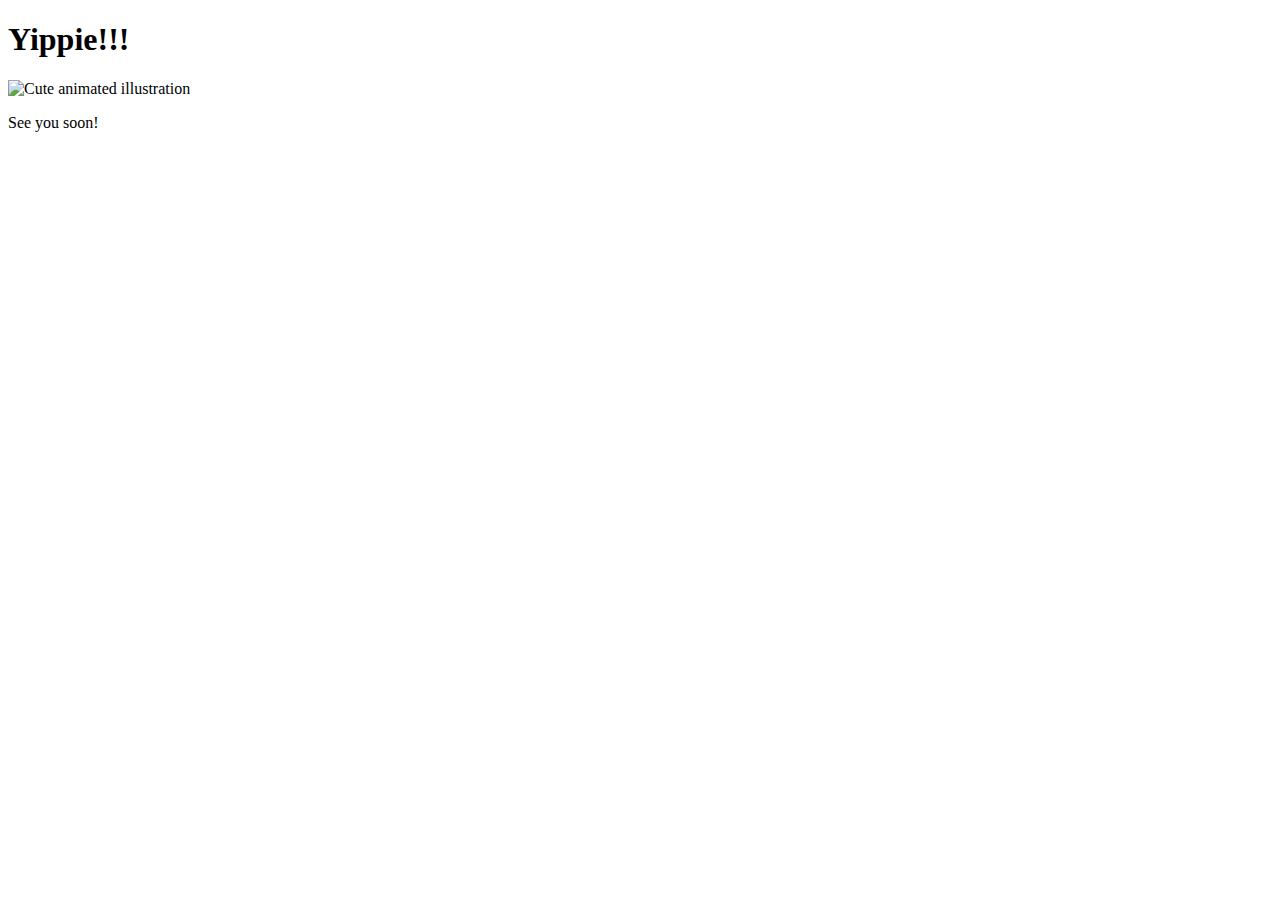
==== yes.html @ 65964881 "trying new things" ====
<!DOCTYPE html>
<html land = "en">
    <head>
        <link rel = "stylesheet" href ="./sourcepath">
    </head>

    <body>
        <div class ="conatiner">
            <div>
                <h1 class = "header_text">Yippie!!!</h1>
            </div>
            <div class = "gif_container">
                <img src="./sourcepath" alt = "Cute animated illustration">
            </div>
            <p class = "text"> See you soon! </p>
        </div>
    </body>

</html>
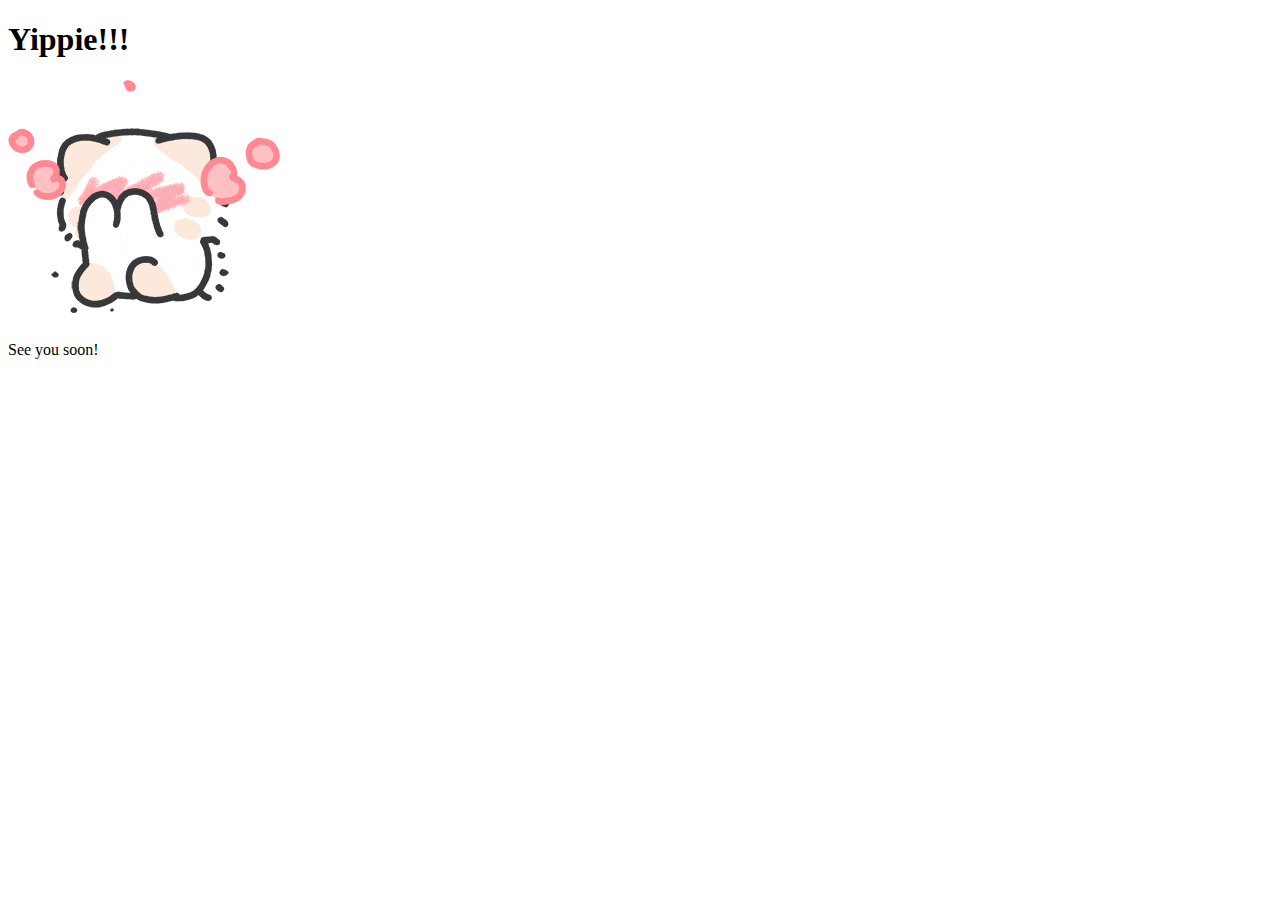
==== commit 905735a7: "trying did some changes" ====
--- a/yes.html
+++ b/yes.html
@@ -1,7 +1,7 @@
 <!DOCTYPE html>
 <html land = "en">
     <head>
-        <link rel = "stylesheet" href ="./sourcepath">
+        <link rel = "stylesheet" href ="./styles/css/yes_styles.css">
     </head>
 
     <body>
@@ -10,7 +10,7 @@
                 <h1 class = "header_text">Yippie!!!</h1>
             </div>
             <div class = "gif_container">
-                <img src="./sourcepath" alt = "Cute animated illustration">
+                <img src="./style/images/cute-cat.gif" alt = "Cute animation">
             </div>
             <p class = "text"> See you soon! </p>
         </div>
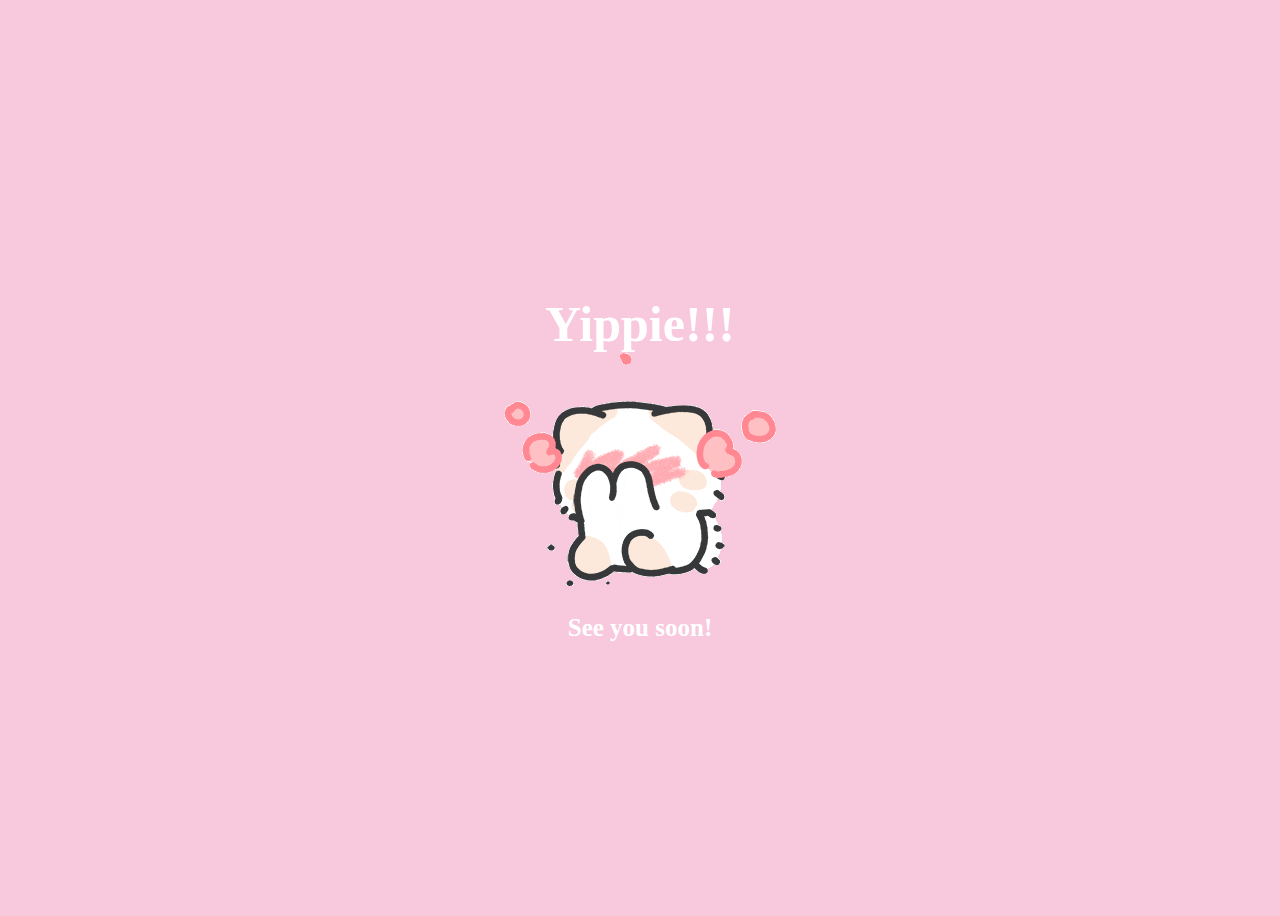
==== commit 8c27abc9: "pls work" ====
--- a/yes.html
+++ b/yes.html
@@ -1,19 +1,19 @@
 <!DOCTYPE html>
-<html land = "en">
+<html lang="en">
     <head>
-        <link rel = "stylesheet" href ="./styles/css/yes_styles.css">
-    </head>
-
+        <link rel="stylesheet" href="./style/css/yes_styles.css">
+        
+    </head> 
     <body>
-        <div class ="conatiner">
-            <div>
-                <h1 class = "header_text">Yippie!!!</h1>
+        <div class="container">
+            <div >
+                <h1 class = "header_text">Yippie!!! </h1>
             </div>
-            <div class = "gif_container">
-                <img src="./style/images/cute-cat.gif" alt = "Cute animation">
+            <div class="gif_container">
+                <img src="./style/images/cute-cat.gif" alt="Cute animation">
             </div>
-            <p class = "text"> See you soon! </p>
+            <p class = "text"> See you soon!</p>
         </div>
-    </body>
-
+       
+    </body> 
 </html>--- a/style/css/yes_styles.css
+++ b/style/css/yes_styles.css
@@ -0,0 +1,75 @@
+body {
+    display: flex;
+    justify-content: center;
+    align-items: center;
+    height: 100vh;
+    background-color: #F8C8DC;
+}
+
+/* Position the "No" button absolutely within body */
+#noButton {
+    position: absolute;
+    margin-left: 150px;
+    transition: 0.5s;
+    /* Smooth movement */
+}
+
+#yesButton {
+    position: absolute;
+    margin-right: 150px;
+    /* Smooth movement */
+}
+
+.header_text {
+    font-family: 'Nunito';
+    font-size: 50px;
+    font-weight: bold;
+    color: white;
+    text-align: center;
+    margin-top: 20px;
+    margin-bottom: 0px;
+}
+
+.text {
+    font-family: 'Nunito';
+    font-size: 25px;
+    font-weight: bold;
+    color: white;
+    text-align: center;
+    margin-top: 20px;
+    margin-bottom: 0px;
+}
+
+.buttons {
+    display: flex;
+    flex-direction: row;
+    justify-content: center;
+    align-items: center;
+    margin-top: 20px;
+    margin-left: 20px;
+    /* optional: adds some space between the buttons */
+}
+
+.btn {
+    background-color: #FFB6C1;
+    color: white;
+    padding: 15px 32px;
+    text-align: center;
+    display: inline-block;
+    font-size: 16px;
+    margin: 4px 2px;
+    cursor: pointer;
+    border: none;
+    border-radius: 12px;
+    transition: background-color 0.3s ease;
+}
+
+.btn:hover {
+    background-color: #FAF9F6;
+}
+
+.gif_container {
+    display: flex;
+    justify-content: center;
+    align-items: center;
+}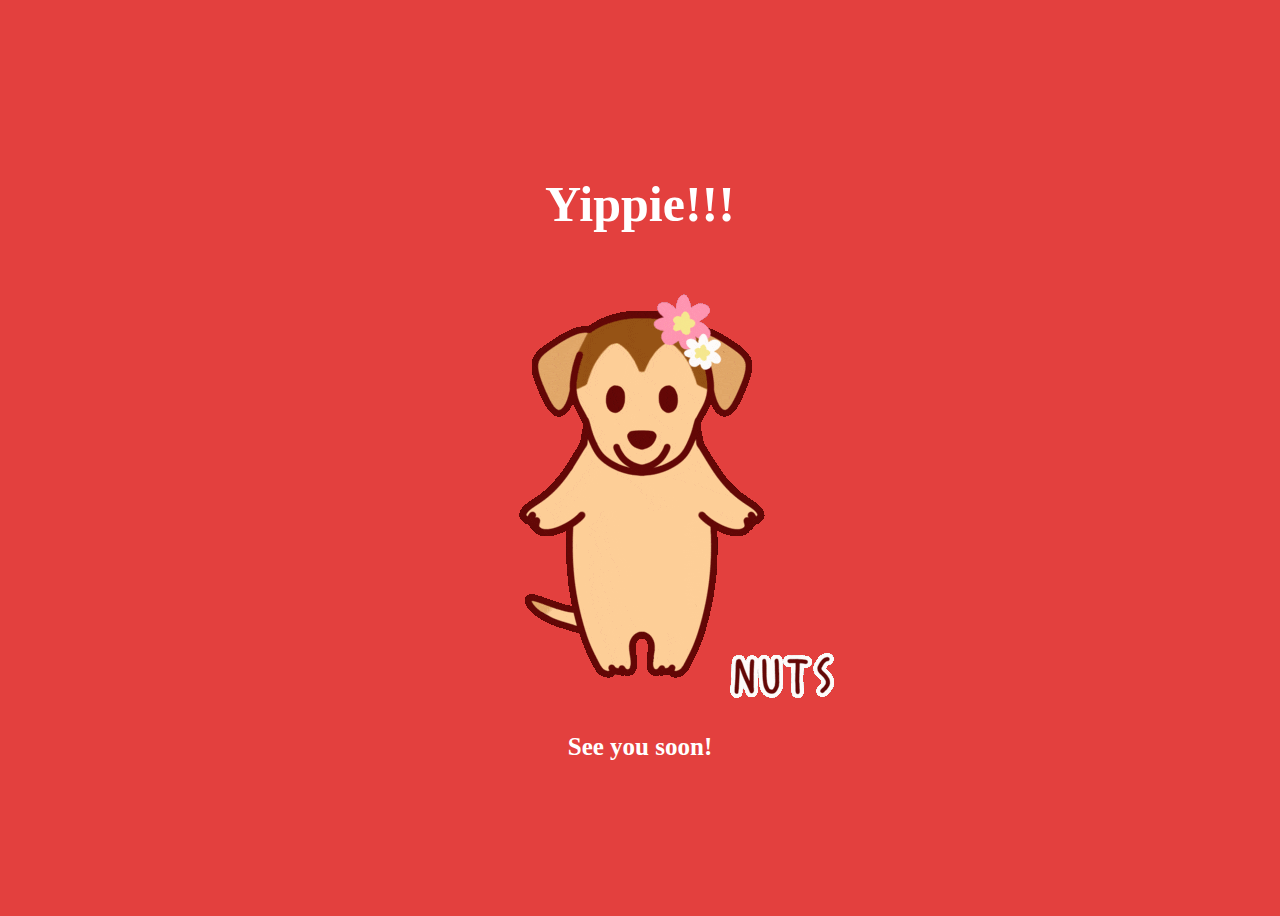
==== commit b06f5199: "endret bilde og bakgrunnnsbilde" ====
--- a/yes.html
+++ b/yes.html
@@ -10,10 +10,11 @@
                 <h1 class = "header_text">Yippie!!! </h1>
             </div>
             <div class="gif_container">
-                <img src="./style/images/cute-cat.gif" alt="Cute animation">
+                <img src="./style/images/dachs-star.gif" alt="Happy dachs animation">
             </div>
             <p class = "text"> See you soon!</p>
         </div>
        
     </body> 
-</html>+</html>
+
--- a/style/css/yes_styles.css
+++ b/style/css/yes_styles.css
@@ -3,7 +3,7 @@
     justify-content: center;
     align-items: center;
     height: 100vh;
-    background-color: #F8C8DC;
+    background-color: #e3403e;
 }
 
 /* Position the "No" button absolutely within body */
@@ -51,7 +51,7 @@
 }
 
 .btn {
-    background-color: #FFB6C1;
+    background-color: #e3403e;
     color: white;
     padding: 15px 32px;
     text-align: center;
@@ -65,7 +65,7 @@
 }
 
 .btn:hover {
-    background-color: #FAF9F6;
+    background-color: #e3403e;
 }
 
 .gif_container {
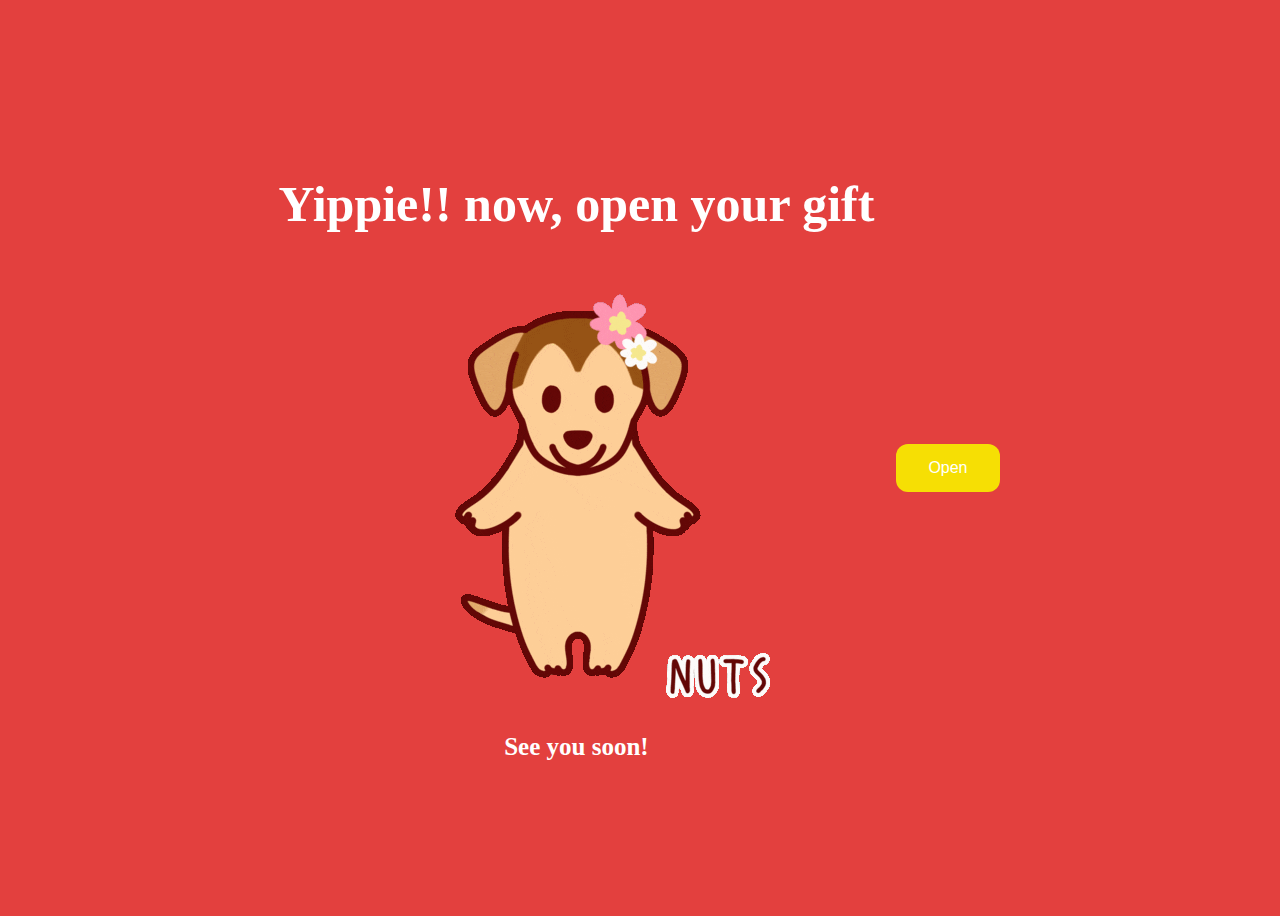
==== commit eb005f46: "la til ny knapp" ====
--- a/yes.html
+++ b/yes.html
@@ -7,13 +7,24 @@
     <body>
         <div class="container">
             <div >
-                <h1 class = "header_text">Yippie!!! </h1>
+                <h1 class = "header_text">Yippie!! now, open your gift </h1>
             </div>
             <div class="gif_container">
                 <img src="./style/images/dachs-star.gif" alt="Happy dachs animation">
             </div>
             <p class = "text"> See you soon!</p>
         </div>
+
+
+        <div class = "buttons">
+            <button class="btn" id = "openGift" onclick="nextPage()">Open</button>
+            <script>
+                function nextPage() {
+                    window.location.href = "gift.html";
+                }
+                
+            </script> 
+        </div>
        
     </body> 
 </html>
--- a/style/css/yes_styles.css
+++ b/style/css/yes_styles.css
@@ -51,7 +51,7 @@
 }
 
 .btn {
-    background-color: #e3403e;
+    background-color: #f6df04;
     color: white;
     padding: 15px 32px;
     text-align: center;
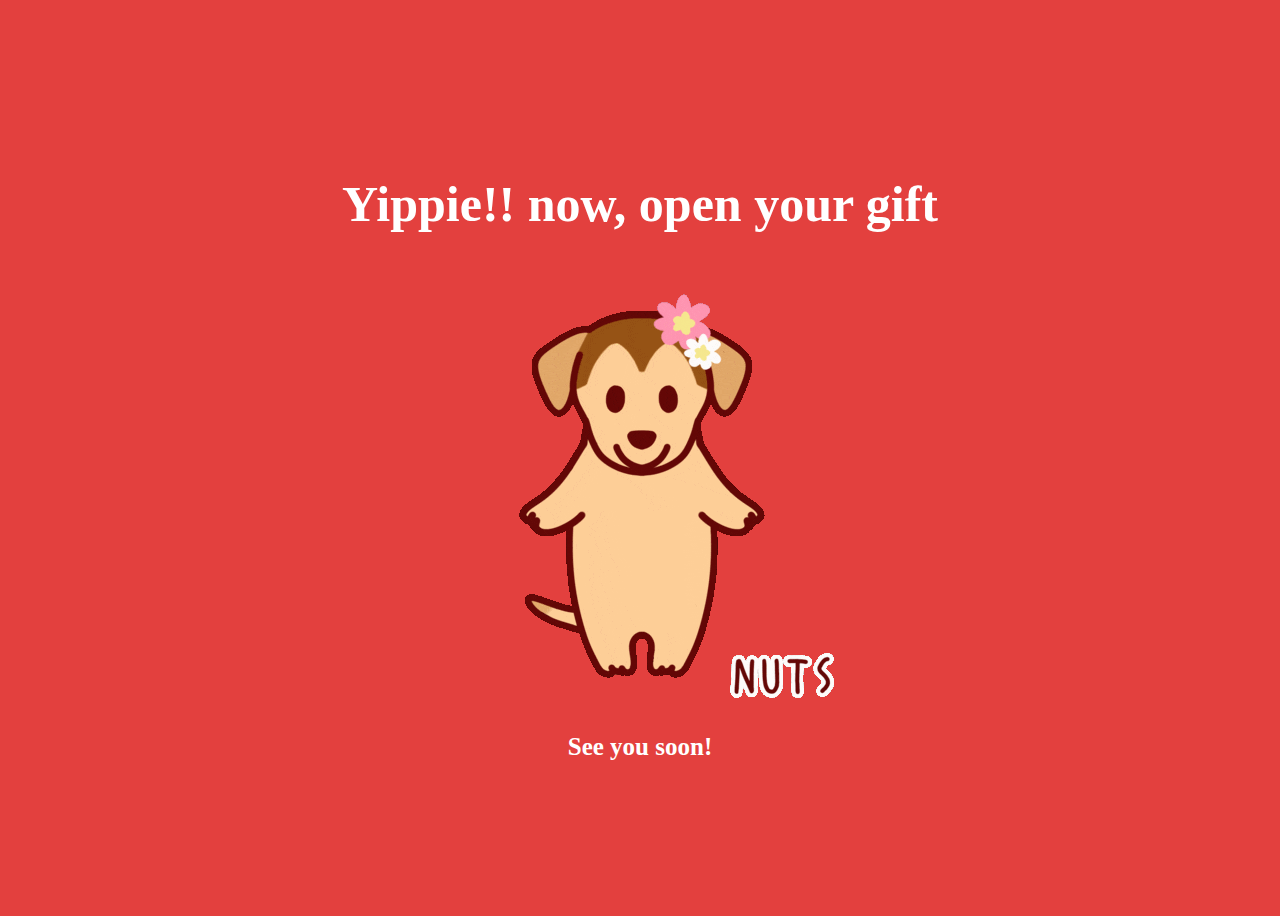
==== commit 0b6b5476: "kjappe endringer for å få kjørt asap" ====
--- a/yes.html
+++ b/yes.html
@@ -12,10 +12,10 @@
             <div class="gif_container">
                 <img src="./style/images/dachs-star.gif" alt="Happy dachs animation">
             </div>
-            <p class = "text"> See you soon!</p>
+            <p class = "text">See you soon!</p>
         </div>
 
-
+<!--
         <div class = "buttons">
             <button class="btn" id = "openGift" onclick="nextPage()">Open</button>
             <script>
@@ -25,6 +25,8 @@
                 
             </script> 
         </div>
+
+    -->
        
     </body> 
 </html>
--- a/style/css/yes_styles.css
+++ b/style/css/yes_styles.css
@@ -19,6 +19,12 @@
     margin-right: 150px;
     /* Smooth movement */
 }
+/*
+#openButton {
+    position: absolute;
+    margin-right: 150px;
+}
+*/
 
 .header_text {
     font-family: 'Nunito';
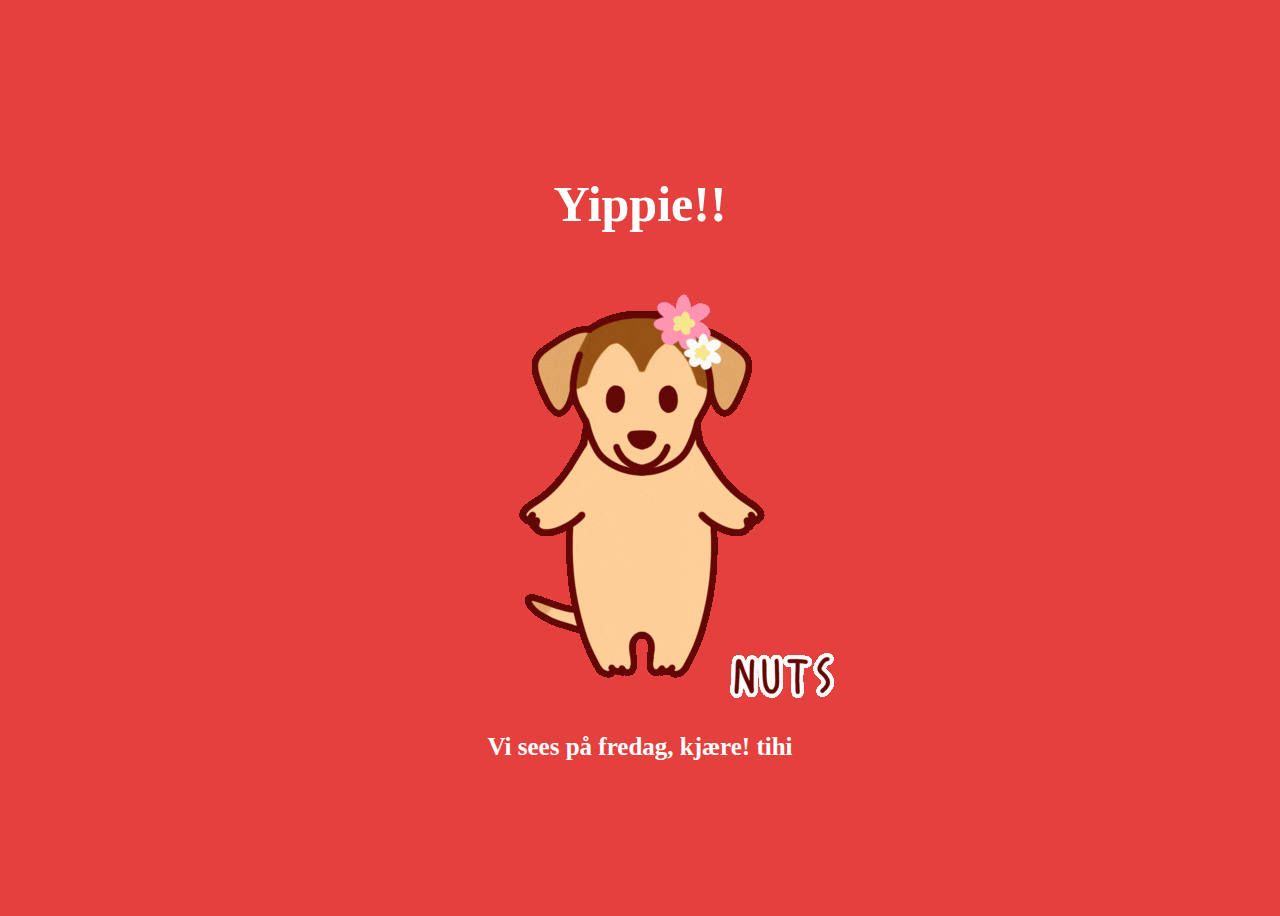
==== commit f6e23633: "kjappe endringer for å få kjørt asap" ====
--- a/yes.html
+++ b/yes.html
@@ -7,12 +7,12 @@
     <body>
         <div class="container">
             <div >
-                <h1 class = "header_text">Yippie!! now, open your gift </h1>
+                <h1 class = "header_text">Yippie!! </h1>
             </div>
             <div class="gif_container">
                 <img src="./style/images/dachs-star.gif" alt="Happy dachs animation">
             </div>
-            <p class = "text">See you soon!</p>
+            <p class = "text">Vi sees på fredag, kjære! tihi</p>
         </div>
 
 <!--
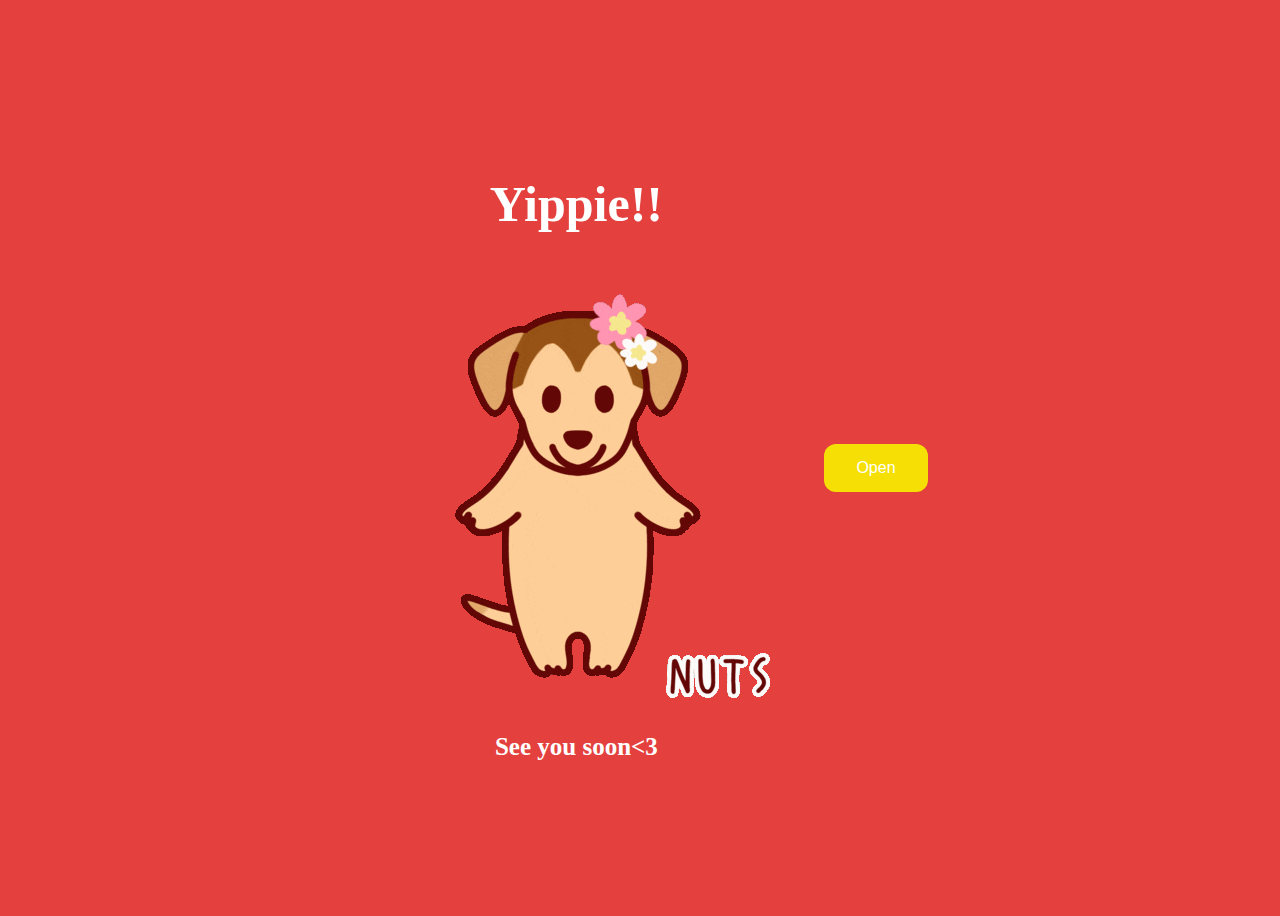
==== commit 58d611c6: "endret tekst" ====
--- a/yes.html
+++ b/yes.html
@@ -12,10 +12,10 @@
             <div class="gif_container">
                 <img src="./style/images/dachs-star.gif" alt="Happy dachs animation">
             </div>
-            <p class = "text">Vi sees på fredag, kjære! tihi</p>
+            <p class = "text">See you soon<3</p>
         </div>
 
-<!--
+
         <div class = "buttons">
             <button class="btn" id = "openGift" onclick="nextPage()">Open</button>
             <script>
@@ -26,8 +26,6 @@
             </script> 
         </div>
 
-    -->
-       
     </body> 
 </html>
 
--- a/style/css/yes_styles.css
+++ b/style/css/yes_styles.css
@@ -19,12 +19,12 @@
     margin-right: 150px;
     /* Smooth movement */
 }
-/*
+
 #openButton {
     position: absolute;
     margin-right: 150px;
 }
-*/
+
 
 .header_text {
     font-family: 'Nunito';
